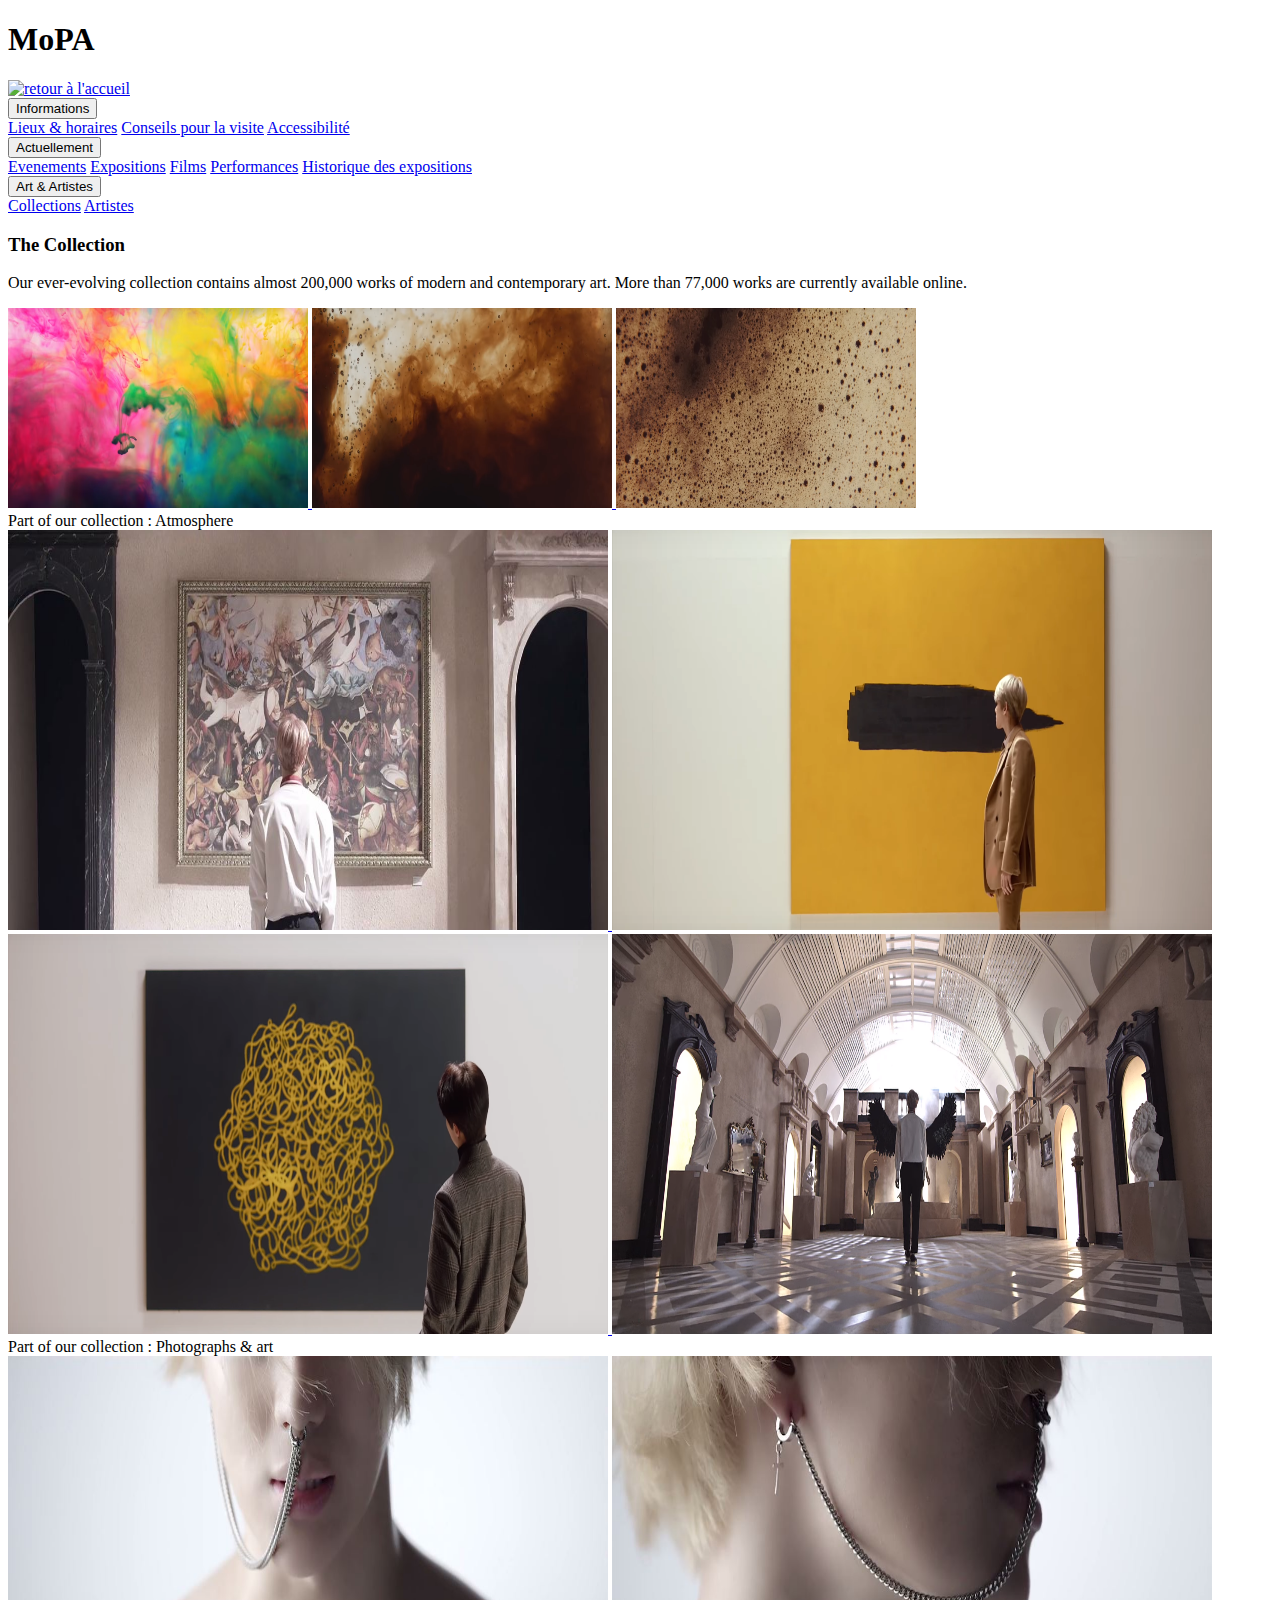
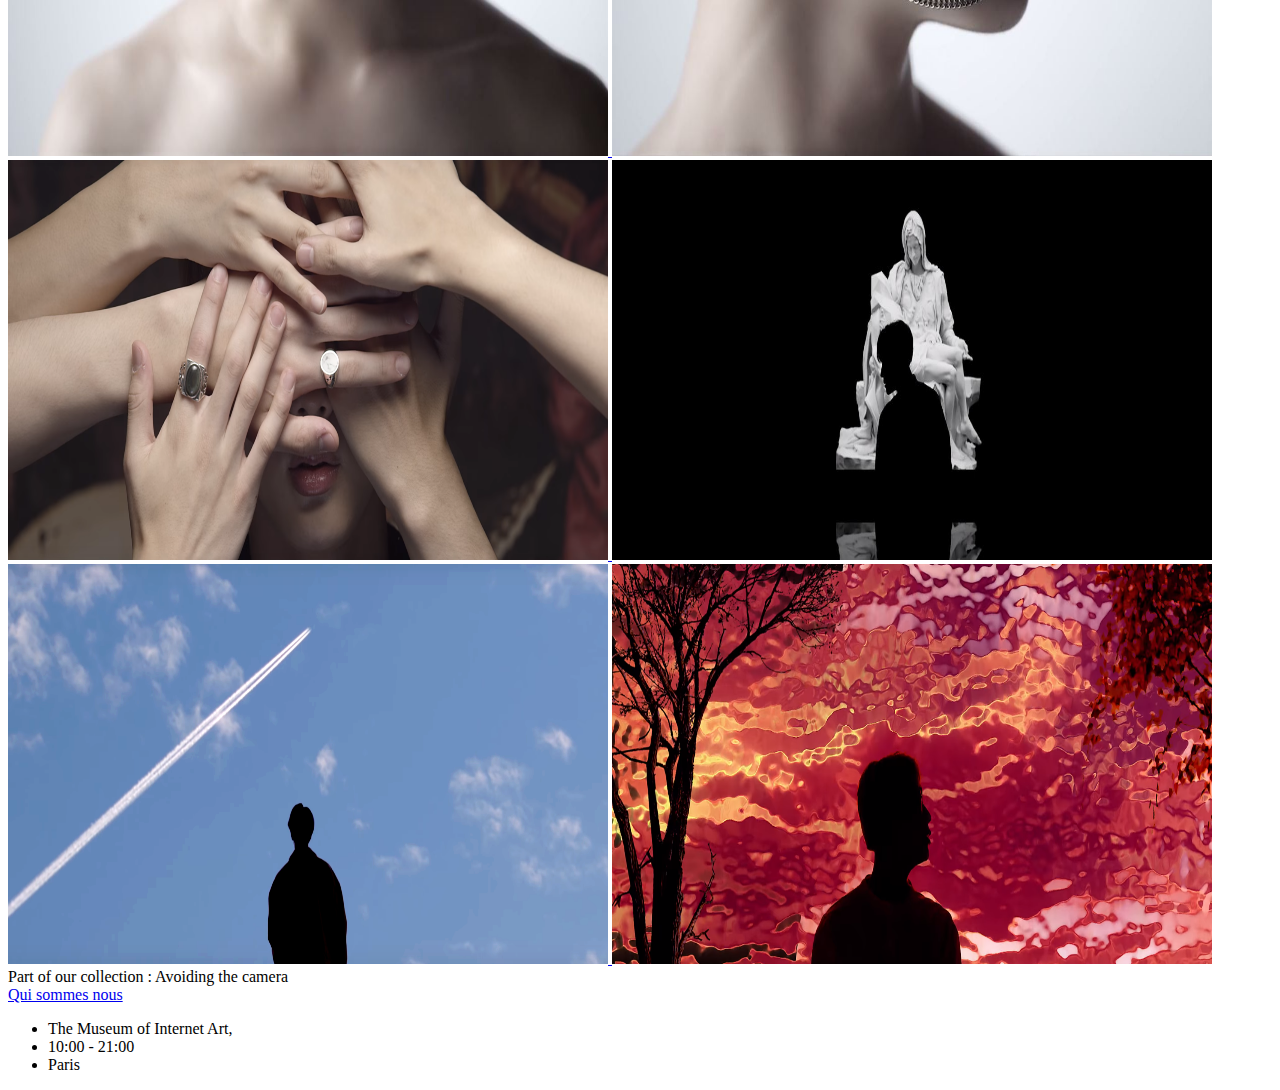
==== collec.html @ 88d6767a "Add files via upload" ====
<!DOCTYPE html>
  <html lang='fr'>
<head>
    <title>MoIA, Museum Of Photographical Art</title>
	<link rel="icon" href="logo.jpg" type="image/x-icon">
    <link rel="stylesheet" href="projet.css" />
	<link rel="stylesheet" media="screen and (max-width: 500px)" href="css/mobile-500.css" />
    <link rel="stylesheet" media="screen and (max-width: 750px)" href="css/mobile-750.css" />
    <meta charset="UTF-8" />
</head>
 <body>  
	  <h1>MoPA</h1>

    
<nav>
<div class="dropdown">
<a href="index.html"><img src="home.png" class="nav" alt="retour à l'accueil"></a>
</div>
  <div class="dropdown">
	<button class="dropbtn" onclick="document.location.href='info.html'">Informations</button>
	<div class="dropdown-content">
    <a href="lieux.html">Lieux & horaires</a>
    <a href="conseils.html">Conseils pour la visite</a>
    <a href="access.html">Accessibilité</a>
	</div>
	</div>
<div class="dropdown">
  <button class="dropbtn" onclick="document.location.href='auj.html'">Actuellement</button>
  <div class="dropdown-content">
    <a href="events.html">Evenements</a>
    <a href="expo.html">Expositions</a>
    <a href="films.html">Films</a>
	<a href="perfs.html">Performances</a>
	<a href="histo.html">Historique des expositions</a>
  </div>
</div><div class="dropdown">
  <button class="dropbtn" onclick="document.location.href='art.html'">Art & Artistes</button>
  <div class="dropdown-content">
    <a href="collec.html">Collections</a>
    <a href="artistes.html">Artistes</a>
  </div>
</div>	
</nav>
	  
<h3>The Collection</h3>

<p>Our ever-evolving collection contains almost 200,000 works of modern and contemporary art. 
More than 77,000 works are currently available online.</p>

<div class="gallery">
  <a href="atmo.png">
    <img src="gallery/atmo.png" alt="Atmosphere" width="300" height="200">
  </a><a href="atmo.png">
    <img src="gallery/atmo2.png" alt="Atmosphere" width="300" height="200">
  </a><a href="atmo.png">
    <img src="gallery/atmo3.png" alt="Atmosphere" width="300" height="200">
  </a>
  <div class="desc">Part of our collection : Atmosphere</div>
</div>

<div class="gallery">
  <a href="atmo.png">
    <img src="gallery/museum.png" alt="Atmosphere" width="600" height="400">
  </a><a href="atmo.png">
    <img src="gallery/museum2.png" alt="Atmosphere" width="600" height="400">
  </a><a href="atmo.png">
    <img src="gallery/museum3.png" alt="Atmosphere" width="600" height="400">
  </a><a href="atmo.png">
    <img src="gallery/museum4.png" alt="Atmosphere" width="600" height="400">
  </a>
  <div class="desc">Part of our collection : Photographs & art</div>
</div>
	
<div class="gallery">
  <a href="atmo.png">
    <img src="gallery/people.png" alt="Atmosphere" width="600" height="400">
  </a><a href="atmo.png">
    <img src="gallery/people2.png" alt="Atmosphere" width="600" height="400">
  </a><a href="atmo.png">
    <img src="gallery/people3.png" alt="Atmosphere" width="600" height="400">
  </a><a href="atmo.png">
    <img src="gallery/people4.png" alt="Atmosphere" width="600" height="400">
  </a><a href="atmo.png">
    <img src="gallery/people5.png" alt="Atmosphere" width="600" height="400">
  </a><a href="atmo.png">
    <img src="gallery/people6.png" alt="Atmosphere" width="600" height="400">
  </a>
  <div class="desc">Part of our collection : Avoiding the camera</div>
</div>
	
	<footer>
	<a href="about.html">Qui sommes nous</a>
	<ul><li>The Museum of Internet Art,</li> 
    <li>10:00 - 21:00</li>
    <li>Paris</li></ul>
	</footer>


	
  </body>
</html>
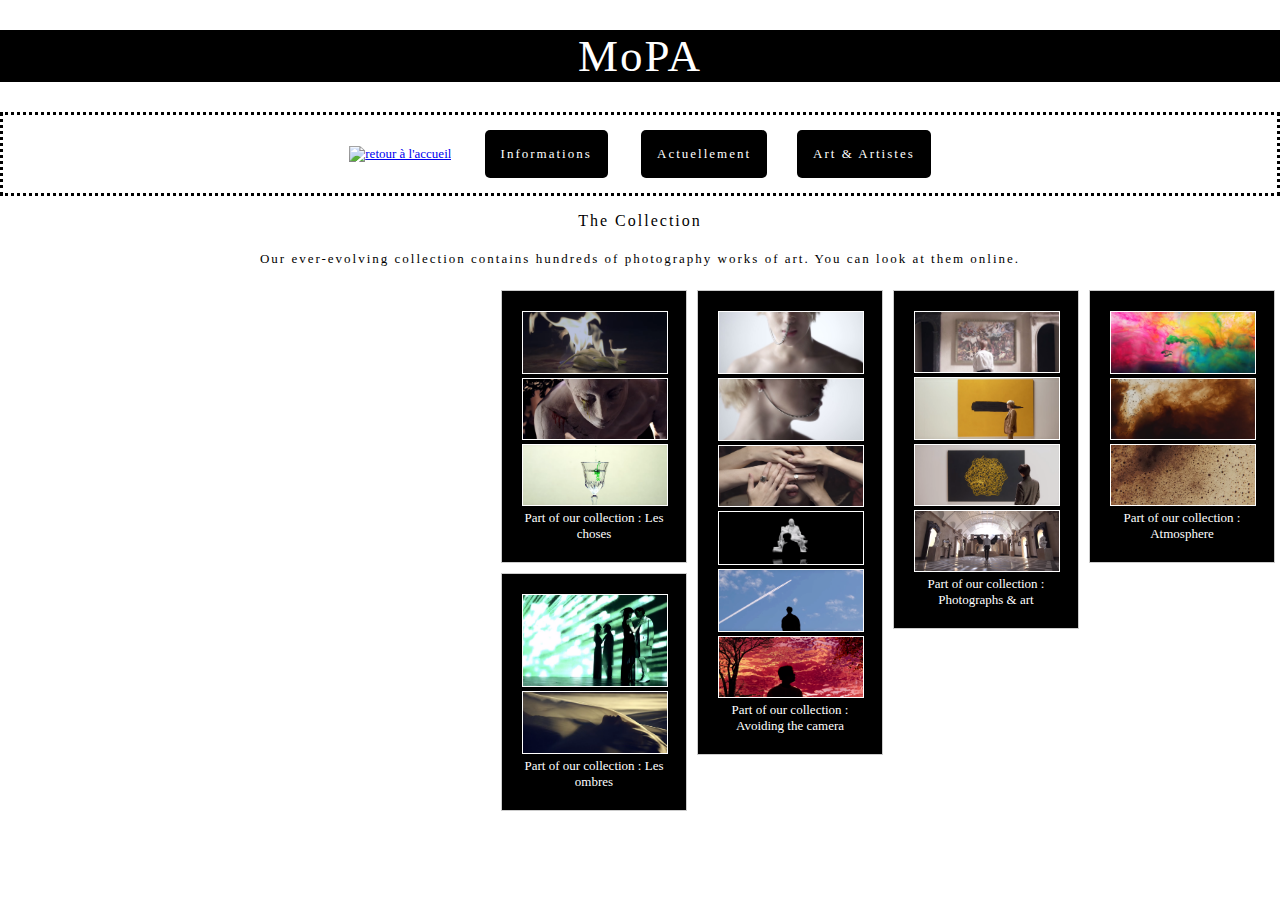
==== commit c4bf69e6: "Update collec.html" ====
--- a/collec.html
+++ b/collec.html
@@ -41,31 +41,37 @@
   </div>
 </div>	
 </nav>
-	  
+
 <h3>The Collection</h3>
 
-<p>Our ever-evolving collection contains almost 200,000 works of modern and contemporary art. 
-More than 77,000 works are currently available online.</p>
+<p>Our ever-evolving collection contains hundreds of photography works of art. 
+You can look at them online.</p>
 
+<div style="margin-left:25%">
 <div class="gallery">
-  <a href="atmo.png">
+  <a target="_blank" href="atmo.png">
     <img src="gallery/atmo.png" alt="Atmosphere" width="300" height="200">
-  </a><a href="atmo.png">
+  </a>
+  <a target="_blank" href="atmo.png">
     <img src="gallery/atmo2.png" alt="Atmosphere" width="300" height="200">
-  </a><a href="atmo.png">
+  </a>
+  <a target="_blank" href="atmo.png">
     <img src="gallery/atmo3.png" alt="Atmosphere" width="300" height="200">
   </a>
   <div class="desc">Part of our collection : Atmosphere</div>
 </div>
 
 <div class="gallery">
-  <a href="atmo.png">
+  <a target="_blank" href="atmo.png">
     <img src="gallery/museum.png" alt="Atmosphere" width="600" height="400">
-  </a><a href="atmo.png">
+  </a>
+  <a target="_blank" href="atmo.png">
     <img src="gallery/museum2.png" alt="Atmosphere" width="600" height="400">
-  </a><a href="atmo.png">
+  </a>
+  <a target="_blank" href="atmo.png">
     <img src="gallery/museum3.png" alt="Atmosphere" width="600" height="400">
-  </a><a href="atmo.png">
+  </a>
+  <a target="_blank" href="atmo.png">
     <img src="gallery/museum4.png" alt="Atmosphere" width="600" height="400">
   </a>
   <div class="desc">Part of our collection : Photographs & art</div>
@@ -87,15 +93,33 @@
   </a>
   <div class="desc">Part of our collection : Avoiding the camera</div>
 </div>
-	
-	<footer>
-	<a href="about.html">Qui sommes nous</a>
-	<ul><li>The Museum of Internet Art,</li> 
-    <li>10:00 - 21:00</li>
-    <li>Paris</li></ul>
-	</footer>
+
+<div class="gallery">
+  <a target="_blank" href="atmo.png">
+    <img src="gallery/things.png" alt="Atmosphere" width="300" height="200">
+  </a>
+  <a target="_blank" href="atmo.png">
+    <img src="gallery/things2.png" alt="Atmosphere" width="300" height="200">
+  </a>
+  <a target="_blank" href="atmo.png">
+    <img src="gallery/things3.png" alt="Atmosphere" width="300" height="200">
+  </a>
+  <div class="desc">Part of our collection : Les choses</div>
+</div>
+
+<div class="gallery">
+  <a target="_blank" href="atmo.png">
+    <img src="gallery/shadow.png" alt="Atmosphere" width="300" height="200">
+  </a>
+  <a target="_blank" href="atmo.png">
+    <img src="gallery/shadow2.png" alt="Atmosphere" width="300" height="200">
+  </a>
+  <div class="desc">Part of our collection : Les ombres</div>
+</div>
+
+</div>
 
 
 	
   </body>
-</html>+</html>
--- a/projet.css
+++ b/projet.css
@@ -0,0 +1,261 @@
+
+body {
+	margin: 0;
+	cursor: crosshair;
+
+}
+
+h1 {
+ font: 45px Century Gothic;
+ text-align: center;
+ background-color: black;
+ color: white;
+ letter-spacing: 2px;
+}
+
+h2 {
+ font: 25px Century Gothic;
+ text-align: center;
+ color: black;
+ letter-spacing: 2px;	
+}
+
+h3 {
+ font: 16px Century Gothic;
+ text-align: center;
+ color: black;
+ letter-spacing: 2px;	
+}
+
+p {
+ font: 13px Century Gothic;
+ text-align: center;
+ color: black;
+ letter-spacing: 2px;	
+ padding: 5px;
+}
+
+nav{
+	font: 13px Century Gothic;
+	position:sticky;
+	margin: auto;
+	text-align:center;
+	background-color: white;
+	border: 3px dotted black;
+	padding-bottom: 0px;
+}
+
+/*-----------dropdown------------*/
+
+div.dropdown {height: auto;
+padding: 15px;}
+
+.dropbtn {
+    background-color: black;
+	border-bottom : white;
+	border-radius: 5px;
+    color: white;
+    padding: 16px;
+	font: 13px Century Gothic;
+    border: none;
+    cursor: crosshair;
+	letter-spacing: 2px;
+	text-decoration: none;
+
+
+}
+
+.dropbtn a {
+	text-decoration: none;
+	color: white;
+	}
+
+.dropdown {
+    position: relative;
+    display: inline-block;
+}
+
+.dropdown-content {
+    display: none;
+    position: absolute;
+    background-color: white;
+	border-radius: 5px;
+    margin-right: 15px;
+    width: 55%;
+	padding: 20px;
+    z-index: 8;
+}
+
+.dropdown-content a {
+    color: black;
+	border-left: 2px solid black;
+    padding: 16px;
+	width: auto;
+    text-decoration: none;
+    display: block;
+	position: relative;
+	z-index: 8;
+
+}
+
+.dropdown-content a:hover 
+{
+	background-color: grey;
+}
+
+.dropdown:hover .dropdown-content 
+{
+    display: block;
+}
+
+.dropdown:hover .dropbtn {
+    background-color: black;
+}
+
+/* Diapo */
+
+.diapo {
+   display: block;
+    margin-left: auto;
+    margin-right: auto;
+    width: 50%;
+	padding: 20px;
+}
+
+p.about {
+	margin-left: 30%;
+	margin-right: 30%;
+	font: 17px Century Gothic;
+	padding-bottom: 30px;
+}
+
+p.museum {
+	
+	font: 11px Century Gothic;
+
+}
+
+li {
+	font: 17px Century Gothic;
+	padding-bottom: 30px;
+}
+
+#slideleg {
+	color: grey;
+	font-style: italic;
+	font: 13px Century Gothic;
+	text-align: center;
+	padding-bottom: 20px;
+	}
+
+#txt { 
+  margin-left: 20%;
+  margin-right: 20%;
+  padding: 17px;
+  border: 1px solid black;
+  text-align: center;
+   
+}
+
+#txt h3 {
+	color: black;
+	font: 13px Century Gothic;
+	text-align: center;
+}
+
+#txt p {
+	color: grey;
+	font-style: italic;
+	font: 8px;
+	text-align: right;
+}
+
+/*-----------------------------slideshow------------------------------------*/
+
+.fling-minislide {
+position: relative;
+width:500px; 
+height:350px; 
+overflow:hidden; 
+display: block;
+margin-left: auto;
+margin-right: auto;
+z-index: -1;}
+
+
+.fling-minislide img{  
+animation:fling-minislide 15s infinite; 
+opacity:0; 
+width: 100%; 
+height: auto;
+position: absolute;
+top: 0;
+width: 500px;
+height: auto;
+z-index: 1;}
+
+
+@keyframes fling-minislide {25%{opacity:1;} 40%{opacity:0;}}
+.fling-minislide img:nth-child(1){animation-delay:0s;}
+.fling-minislide img:nth-child(2){animation-delay:5s;}
+.fling-minislide img:nth-child(3){animation-delay:12s;}
+
+/*gallerie*/
+
+div.gallery {
+    margin: 5px;
+    border: 1px solid #ccc;
+	float: right;
+    width: 15%;
+	background-color: black;
+	padding: 20px;
+	position: relative;
+    z-index: -1;
+}
+
+div.gallery:hover {
+    border: 1px solid #777;
+		position: relative;
+    z-index: -1;
+}
+
+div.gallery img {
+    width: 100%;
+    height: auto;
+    border: 1px solid white;
+		position: relative;
+    z-index: -1;
+}
+
+div.desc {
+    font: 13px Century Gothic;
+	text-align: center;
+	color: white;
+	position: relative;
+    z-index: -1;
+}
+
+/*footer*/
+
+footer { background-color: black;
+	     text-align: center;
+		 margin: 0;
+		 padding-bottom: 35px;
+		 padding-top: 35px;
+		 }
+
+footer a { font: 15px Century Gothic;
+           color: white;
+           text-decoration: none;
+           text-align: center; }
+
+footer ul { border: 1px solid white;
+	        width: 20%;
+	        text-align: center;
+	        margin-left: 40%;
+            margin-right: 40%; }
+
+footer p { font: 15px Century Gothic;
+           color: white;
+           text-decoration: none; }
+		  
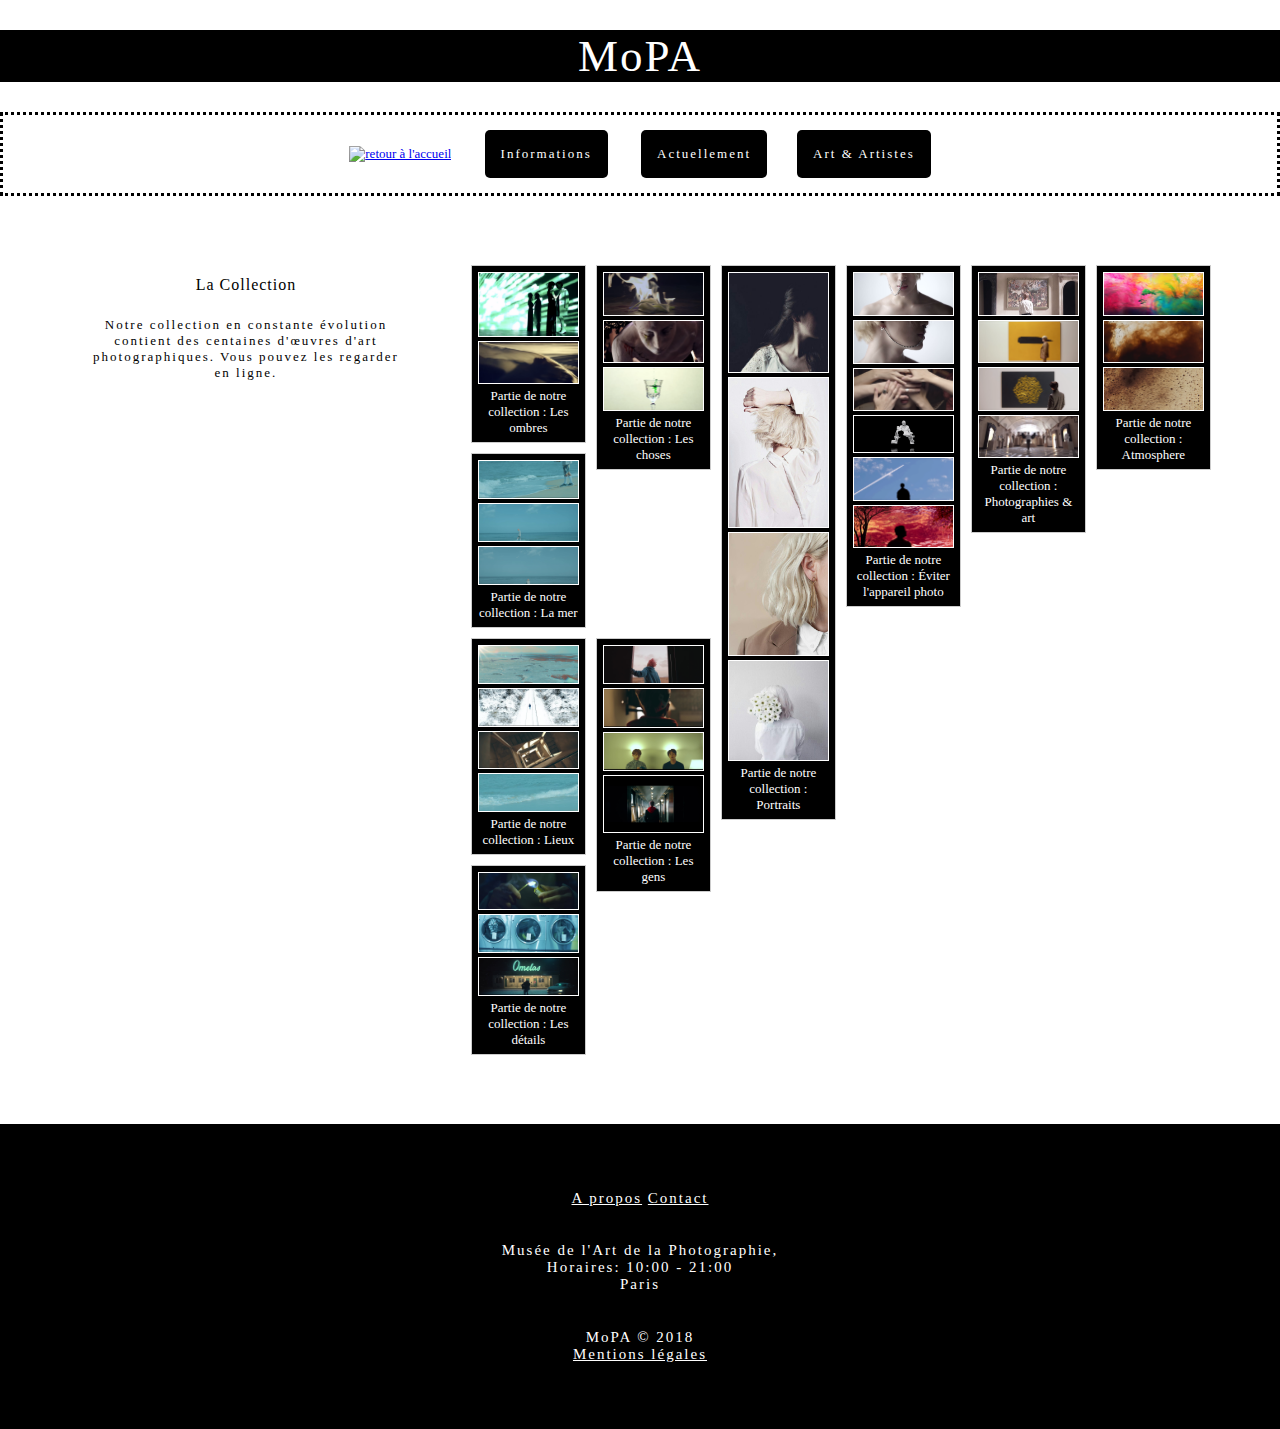
==== commit 15ec6bbf: "Add files via upload" ====
--- a/collec.html
+++ b/collec.html
@@ -8,10 +8,9 @@
     <link rel="stylesheet" media="screen and (max-width: 750px)" href="css/mobile-750.css" />
     <meta charset="UTF-8" />
 </head>
- <body>  
+ <body>
 	  <h1>MoPA</h1>
-
-    
+	  
 <nav>
 <div class="dropdown">
 <a href="index.html"><img src="home.png" class="nav" alt="retour à l'accueil"></a>
@@ -19,7 +18,7 @@
   <div class="dropdown">
 	<button class="dropbtn" onclick="document.location.href='info.html'">Informations</button>
 	<div class="dropdown-content">
-    <a href="lieux.html">Lieux & horaires</a>
+    <a href="lieux.html">Prix, lieux & horaires</a>
     <a href="conseils.html">Conseils pour la visite</a>
     <a href="access.html">Accessibilité</a>
 	</div>
@@ -29,9 +28,6 @@
   <div class="dropdown-content">
     <a href="events.html">Evenements</a>
     <a href="expo.html">Expositions</a>
-    <a href="films.html">Films</a>
-	<a href="perfs.html">Performances</a>
-	<a href="histo.html">Historique des expositions</a>
   </div>
 </div><div class="dropdown">
   <button class="dropbtn" onclick="document.location.href='art.html'">Art & Artistes</button>
@@ -42,23 +38,25 @@
 </div>	
 </nav>
 
-<h3>The Collection</h3>
-
-<p>Our ever-evolving collection contains hundreds of photography works of art. 
-You can look at them online.</p>
-
-<div style="margin-left:25%">
-<div class="gallery">
-  <a target="_blank" href="atmo.png">
-    <img src="gallery/atmo.png" alt="Atmosphere" width="300" height="200">
-  </a>
-  <a target="_blank" href="atmo.png">
-    <img src="gallery/atmo2.png" alt="Atmosphere" width="300" height="200">
-  </a>
-  <a target="_blank" href="atmo.png">
-    <img src="gallery/atmo3.png" alt="Atmosphere" width="300" height="200">
-  </a>
-  <div class="desc">Part of our collection : Atmosphere</div>
+<div class="grid">
+<div class="col-1-3">
+<h3>La Collection</h3>
+<p>Notre collection en constante évolution contient des centaines d'œuvres d'art photographiques. 
+Vous pouvez les regarder en ligne.</p></div>
+
+
+<div class="col-2-3">
+<div class="gallery">
+  <a target="_blank" href="atmo.png">
+    <img src="gallery/atmo.png" alt="Atmosphere" width="400" height="300">
+  </a>
+  <a target="_blank" href="atmo.png">
+    <img src="gallery/atmo2.png" alt="Atmosphere" width="400" height="300">
+  </a>
+  <a target="_blank" href="atmo.png">
+    <img src="gallery/atmo3.png" alt="Atmosphere" width="400" height="300">
+  </a>
+  <div class="desc">Partie de notre collection : Atmosphere</div>
 </div>
 
 <div class="gallery">
@@ -74,52 +72,134 @@
   <a target="_blank" href="atmo.png">
     <img src="gallery/museum4.png" alt="Atmosphere" width="600" height="400">
   </a>
-  <div class="desc">Part of our collection : Photographs & art</div>
+  <div class="desc">Partie de notre collection : Photographies & art</div>
 </div>
 	
 <div class="gallery">
   <a href="atmo.png">
-    <img src="gallery/people.png" alt="Atmosphere" width="600" height="400">
-  </a><a href="atmo.png">
-    <img src="gallery/people2.png" alt="Atmosphere" width="600" height="400">
-  </a><a href="atmo.png">
-    <img src="gallery/people3.png" alt="Atmosphere" width="600" height="400">
-  </a><a href="atmo.png">
-    <img src="gallery/people4.png" alt="Atmosphere" width="600" height="400">
-  </a><a href="atmo.png">
-    <img src="gallery/people5.png" alt="Atmosphere" width="600" height="400">
-  </a><a href="atmo.png">
-    <img src="gallery/people6.png" alt="Atmosphere" width="600" height="400">
-  </a>
-  <div class="desc">Part of our collection : Avoiding the camera</div>
-</div>
-
-<div class="gallery">
-  <a target="_blank" href="atmo.png">
-    <img src="gallery/things.png" alt="Atmosphere" width="300" height="200">
-  </a>
-  <a target="_blank" href="atmo.png">
-    <img src="gallery/things2.png" alt="Atmosphere" width="300" height="200">
-  </a>
-  <a target="_blank" href="atmo.png">
-    <img src="gallery/things3.png" alt="Atmosphere" width="300" height="200">
-  </a>
-  <div class="desc">Part of our collection : Les choses</div>
-</div>
-
-<div class="gallery">
-  <a target="_blank" href="atmo.png">
-    <img src="gallery/shadow.png" alt="Atmosphere" width="300" height="200">
-  </a>
-  <a target="_blank" href="atmo.png">
-    <img src="gallery/shadow2.png" alt="Atmosphere" width="300" height="200">
-  </a>
-  <div class="desc">Part of our collection : Les ombres</div>
-</div>
-
-</div>
-
-
-	
+    <img src="gallery/people.png" alt="Photo" width="600" height="400">
+  </a><a href="atmo.png">
+    <img src="gallery/people2.png" alt="Photo" width="600" height="400">
+  </a><a href="atmo.png">
+    <img src="gallery/people3.png" alt="Photo" width="600" height="400">
+  </a><a href="atmo.png">
+    <img src="gallery/people4.png" alt="Photo" width="600" height="400">
+  </a><a href="atmo.png">
+    <img src="gallery/people5.png" alt="Photo" width="600" height="400">
+  </a><a href="atmo.png">
+    <img src="gallery/people6.png" alt="Photo" width="600" height="400">
+  </a>
+  <div class="desc">Partie de notre collection : Éviter l'appareil photo</div>
+</div>
+
+<div class="gallery">
+  <a target="_blank" href="atmo.png">
+    <img src="gallery/portrait1.jpg" alt="Portraits" width="300" height="200">
+  </a>
+  <a target="_blank" href="atmo.png">
+    <img src="gallery/portrait2.jpg" alt="Portraits" width="300" height="200">
+  </a>
+  <a target="_blank" href="atmo.png">
+    <img src="gallery/portrait3.jpg" alt="Portraits" width="300" height="200">
+  </a>
+    <a target="_blank" href="atmo.png">
+    <img src="gallery/portrait4.jpg" alt="Portraits" width="300" height="200">
+  </a>
+  <div class="desc">Partie de notre collection : Portraits</div>
+</div>
+
+<div class="gallery">
+  <a target="_blank" href="atmo.png">
+    <img src="gallery/things.png" alt="choses" width="300" height="200">
+  </a>
+  <a target="_blank" href="atmo.png">
+    <img src="gallery/things2.png" alt="choses" width="300" height="200">
+  </a>
+  <a target="_blank" href="atmo.png">
+    <img src="gallery/things3.png" alt="choses" width="300" height="200">
+  </a>
+  <div class="desc">Partie de notre collection : Les choses</div>
+</div>
+
+<div class="gallery">
+  <a target="_blank" href="atmo.png">
+    <img src="gallery/shadow.png" alt="Ombres" width="300" height="200">
+  </a>
+  <a target="_blank" href="atmo.png">
+    <img src="gallery/shadow2.png" alt="Ombres" width="300" height="200">
+  </a>
+  <div class="desc">Partie de notre collection : Les ombres</div>
+</div>
+
+<div class="gallery">
+  <a target="_blank" href="atmo.png">
+    <img src="gallery/sea.jpg" alt="Mer" width="300" height="200">
+  </a>
+  <a target="_blank" href="atmo.png">
+    <img src="gallery/sea2.jpg" alt="Mer" width="300" height="200">
+  </a>
+  <a target="_blank" href="atmo.png">
+    <img src="gallery/sea3.jpg" alt="Mer" width="300" height="200">
+  </a>
+  <div class="desc">Partie de notre collection : La mer</div>
+</div>
+
+<div class="gallery">
+  <a target="_blank" href="atmo.png">
+    <img src="gallery/people.jpg" alt="Gens" width="300" height="200">
+  </a>
+  <a target="_blank" href="atmo.png">
+    <img src="gallery/people2.jpg" alt="Gens" width="300" height="200">
+  </a>
+  <a target="_blank" href="atmo.png">
+    <img src="gallery/people3.jpg" alt="Gens" width="300" height="200">
+  </a>
+    <a target="_blank" href="atmo.png">
+    <img src="gallery/people4.jpg" alt="Gens" width="300" height="200">
+  </a>
+  <div class="desc">Partie de notre collection : Les gens</div>
+</div>
+
+<div class="gallery">
+  <a target="_blank" href="atmo.png">
+    <img src="gallery/landscape.jpg" alt="Atmosphere" width="300" height="200">
+  </a>
+  <a target="_blank" href="atmo.png">
+    <img src="gallery/landscape2.jpg" alt="Lieux" width="300" height="200">
+  </a>
+  <a target="_blank" href="atmo.png">
+    <img src="gallery/landscape3.jpg" alt="Lieux" width="300" height="200">
+  </a>
+    <a target="_blank" href="atmo.png">
+    <img src="gallery/landscape4.jpg" alt="Lieux" width="300" height="200">
+  </a>
+  <div class="desc">Partie de notre collection : Lieux</div>
+</div>
+
+<div class="gallery">
+  <a target="_blank" href="atmo.png">
+    <img src="gallery/details.jpg" alt="détails" width="300" height="200">
+  </a>
+  <a target="_blank" href="atmo.png">
+    <img src="gallery/details2.jpg" alt="détails" width="300" height="200">
+  </a>
+  <a target="_blank" href="atmo.png">
+    <img src="gallery/details3.jpg" alt="détails" width="300" height="200">
+  </a>
+  <div class="desc">Partie de notre collection : Les  détails</div>
+</div>
+</div>
+</div>
+
+<footer>
+	<p><a href="about.html#about">A propos</a>
+	<a href="about.html#Contact">Contact</a></p>
+    <p>Musée de l'Art de la Photographie, 
+	<br>Horaires: 10:00 - 21:00 
+	<br>Paris</p>
+	<p>MoPA &copy; 2018
+	<br><a href="Mention.html">Mentions légales</a></p>
+	</footer>
+
   </body>
-</html>
+</html>--- a/projet.css
+++ b/projet.css
@@ -24,7 +24,15 @@
  font: 16px Century Gothic;
  text-align: center;
  color: black;
- letter-spacing: 2px;	
+ letter-spacing: 1px;	
+}
+
+h3 a {
+	font: 18px Century Gothic;
+	text-align: center;
+	color: white;
+	background-color: black;
+	letter-spacing: 2px;
 }
 
 p {
@@ -33,6 +41,7 @@
  color: black;
  letter-spacing: 2px;	
  padding: 5px;
+ margin: 5%;
 }
 
 nav{
@@ -81,7 +90,7 @@
     background-color: white;
 	border-radius: 5px;
     margin-right: 15px;
-    width: 55%;
+    width: 100%;
 	padding: 20px;
     z-index: 8;
 }
@@ -112,7 +121,7 @@
     background-color: black;
 }
 
-/* Diapo */
+/*-------------------Diapo---------------------*/
 
 .diapo {
    display: block;
@@ -200,23 +209,22 @@
 .fling-minislide img:nth-child(2){animation-delay:5s;}
 .fling-minislide img:nth-child(3){animation-delay:12s;}
 
-/*gallerie*/
+/*----------------------gallerie------------------------*/
 
 div.gallery {
     margin: 5px;
     border: 1px solid #ccc;
 	float: right;
-    width: 15%;
+    width: 115px;
 	background-color: black;
-	padding: 20px;
+	padding: 6px;
 	position: relative;
-    z-index: -1;
+	z-index: -1;
 }
 
 div.gallery:hover {
     border: 1px solid #777;
 		position: relative;
-    z-index: -1;
 }
 
 div.gallery img {
@@ -224,7 +232,6 @@
     height: auto;
     border: 1px solid white;
 		position: relative;
-    z-index: -1;
 }
 
 div.desc {
@@ -232,10 +239,165 @@
 	text-align: center;
 	color: white;
 	position: relative;
-    z-index: -1;
-}
-
-/*footer*/
+}
+
+/*--------------------------------------------------*/
+
+[class*='col-'] {
+  float: left;
+}
+
+.col-2-3 {
+  width: 66.66%;
+}
+.col-1-3 {
+  width: 33.33%;
+}
+
+.grid:after {
+  content: "";
+  display: table;
+  clear: both;
+}
+
+*, *:after, *:before {
+  -webkit-box-sizing: border-box;
+  -moz-box-sizing: border-box;
+  box-sizing: border-box;
+}
+
+[class*='col-'] {
+  padding-right: 20px;
+}
+[class*='col-']:last-of-type {
+  padding-right: 0;
+}
+
+div.grid {
+	margin:5%;
+}
+
+/*---------------------lieux-----------------------*/
+
+.fling-minislide2 {
+position: relative;
+width:500px; 
+height:350px; 
+overflow:hidden; 
+display: block;
+margin-left: auto;
+margin-right: auto;
+z-index: -1;
+margin-top: 5%;}
+
+
+.fling-minislide2 img{  
+animation:fling-minislide 15s infinite; 
+opacity:0; 
+width: 100%; 
+height: auto;
+position: absolute;
+top: 0;
+width: 500px;
+height: auto;
+z-index: 1;}
+
+
+@keyframes fling-minislide2 {25%{opacity:1;} 40%{opacity:0;}}
+.fling-minislide2 img:nth-child(1){animation-delay:0s;}
+.fling-minislide2 img:nth-child(2){animation-delay:5s;}
+.fling-minislide2 img:nth-child(3){animation-delay:12s;}
+
+div.lieux p {
+	border: 2px dotted grey;
+	margin-top: 0;
+	margin-left: 10%;
+	margin-right: 10%;
+	margin-bottom: 5%;
+	line-height: 1.8;
+	padding: 0;
+} 
+/*---------------------accessibilité-----------------------*/
+
+
+div.access img {
+	margin-left: 30%;
+	border: 2px solid black;
+	
+}
+
+div.access p {
+	text-align: left;
+	border: 6px solid grey;
+}
+
+/*---------------------Conseils-----------------------*/
+
+
+div.conseils img {
+	margin: 5%;
+	display: block;
+	margin-left: auto;
+	margin-right: auto;
+	border: 2px solid grey;
+}
+
+div.conseils p {
+	
+}
+
+/*---------------------Achat-----------------------*/
+
+div.achat img {
+display: block;
+	margin-left: auto;
+	margin-right: auto;
+}
+
+/*---------------------Evenements-----------------------*/
+
+div.rainbow img {
+	display: block;
+	margin-left: 40%;
+	margin-top: 5%;
+	width: 300px;
+	height: 200px;
+}
+
+div.rainbow p {
+text-align: center; 
+border: 7px double pink;}
+
+div.etre img {
+	margin-left: 42%;
+	width: 200px;
+	height: 300px;
+}
+
+div.etre p {
+text-align: center;
+border: 7px double grey; }
+
+/*---------------------Artistes-----------------------*/
+
+table
+
+{
+	margin: auto;
+	margin-top: 5%;
+	margin-bottom: 5%;
+	padding: 5%;
+	font: 20px Century Gothic;
+    border-collapse: collapse; 
+}
+
+td
+
+{
+    border: 2px solid black;
+}
+
+/*---------------------footer-----------------------*/
 
 footer { background-color: black;
 	     text-align: center;
@@ -246,7 +408,7 @@
 
 footer a { font: 15px Century Gothic;
            color: white;
-           text-decoration: none;
+           
            text-align: center; }
 
 footer ul { border: 1px solid white;
@@ -257,5 +419,6 @@
 
 footer p { font: 15px Century Gothic;
            color: white;
-           text-decoration: none; }
-		  
+           text-decoration: none;
+			margin: 2%;}
+		   